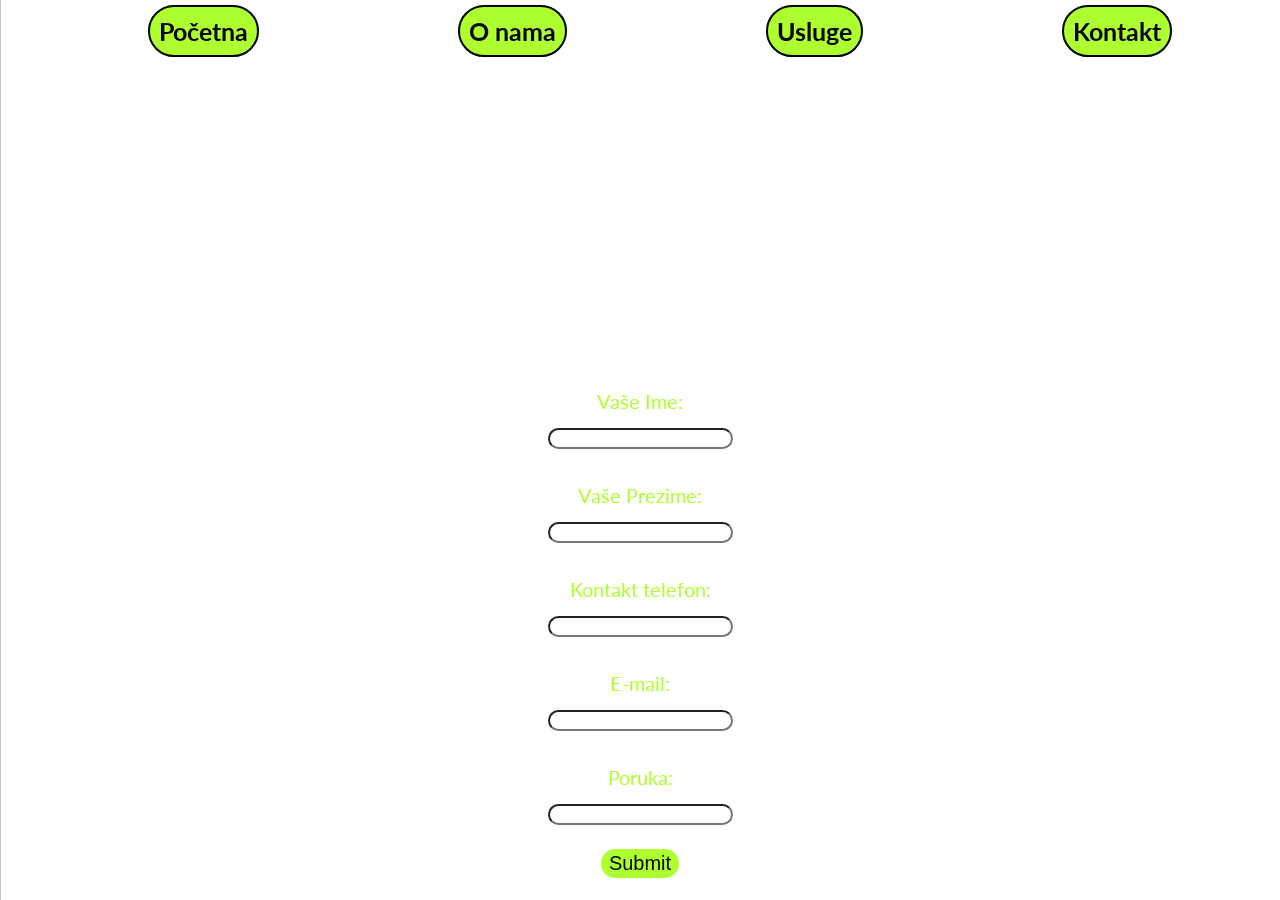
==== kontakt.html @ 2c5a7a57 "first commit" ====
<!DOCTYPE html>
<html>

<head>


	<meta charset="utf-8">
	<title>Kontakt</title>
		<link rel="stylesheet" type="text/css" href="style.css">
		<link href='https://fonts.googleapis.com/css?family=Lato' rel='stylesheet'>


</head>
	<body>

		<img class="onamapozadina" src="slike/crni.png">


<ul style="text-align: center; list-style: none;">
	<li> <a href="index.html">Početna</a></li>
	<li> <a href="onama.html">O nama</a> </li>
	<li> <a href="usluge.html">Usluge</a> </li>
	<li> <a href="kontakt.html">Kontakt</a> </li>
</ul>

<h1 class="kon1" align="center">Kontaktirajte nas</h1>
<form class="forma1" style="text-align: center;">
<p class="atribut">Vaše Ime:</p><input class="input1" type="text" name="Ime" ></br></br>
<p class="atribut">Vaše Prezime:</p><input class="input1"  type="text" name="Prezime" ></br></br>
<p class="atribut">Kontakt telefon:</p> <input class="input1" type="number" ></br></br>
<p class="atribut">E-mail:</p><input class="input1" type="text" ></br></br>
<p class="atribut">Poruka:</p><input class="input1" type="text" > <br><br>	
<input class="dugme" type="submit" name="Posalji">
</form>
</body>
</html>
---- style.css ----
h1 {
	font-size: 130px;
	color: white;
	font-family: lato;
	font-weight: 800;
	text-decoration: underline;
	margin-bottom: -30px;
	animation: slide;
	animation-duration:1s;

}

@keyframes slide {
	from { margin-top:100% }
	to { margin-left:0% }

}

h2	{
	font-size: 50px;
   	
	color: white;
	font-family: lato;
	font-weight: 700;

}

ul	{
	display: flex;

}

ul li {
	margin-top: 50px;
	padding: 0px;
	text-align: center;
	margin: auto;

}

ul li a{
	font-family: lato;
	font-size: 25px;
	border: 2px solid black;
	border-radius: 35px;
	text-decoration: none;
	padding: 9px;
	color: black;
	background-color: greenyellow;
	font-weight: bold;
}

.bmw {
	background-image: url("crni.png");
	background-repeat: repeat;
	position: fixed;
	z-index: -3;
	height: 1080px;
	width: 1920px;
	background-size: cover	;
	background-position: center ;
	background-attachment: fixed;
		 overflow-x: hidden;

	height: 1080px;
	overflow-x: hidden;
	max-width: 100%;
	 overflow-x: hidden;
	 margin-top: -50px;
}

ul li a:hover {
	background-color: white;
	transition: 0.3s;
	

}

.ha2 {
	width: 700px;
	border-left: 50px;
}

.navmeni2 a{
	list-style-type: none;

}


.onamapozadina {
 
	background-image: url("crni.png");
	background-repeat: repeat;
	position: fixed;
	z-index: -3;
	height: 1080px;
	width: 1920px;
	background-size: cover	;
	background-position: center ;
	background-attachment: fixed;
		 overflow-x: hidden;

	height: 1080px;
	overflow-x: hidden;
	max-width: 100%;
	 overflow-x: hidden;
	 margin-top: -50px;
	 margin-left: -8px;
}


.h3mali {
	margin-top: 100px;
	font-family: lato;
	font-size: 40px;
	color: white;

}

.paragraf1 {
	width: 600px;
	text-align: center;
	margin: auto;
	border: 2px solid whitesmoke;
	border-radius: 50px;
	padding: 15px;
	background-color: white;
	font-family: lato;
}

.h3malidrugi {
	margin-top: 100px;
	font-family: lato;
	font-size: 40px;
	color: white;

}

.lista li{
	color: black;
	background-color: white;
	font-family: lato;

}

.navmeni3 {
	list-style-type: none;
}

.h3usluge {
	margin-top: 100px;
	font-family: lato;
	font-size: 40px;
	color: white;
}

.tabela1 {	
	background-color: greenyellow;
	font-family: lato;
	font-weight: bold;
}

.kon1 {
	font-family: lato;
	color: white;
	margin-bottom: 100px;

}

.forma1 {
	font-family: lato;
	color: greenyellow;
	display: block;
	font-size: 20px;

}

.input1 {
	margin-right: 0px;

	border-radius: 20px;
}

.dugme {
	font-size: 20px;
	border: 2px solid greenyellow;
	border-radius: 20px;
	background-color: greenyellow;
}

.dugme:hover {
	color: white;
}

.atribut {
	font-size: 20px;
	margin: 10px;
}

.atribut:hover {
	color: white;
	

}

.dugme:active {
	background-color: purple;
}

tr:nth-child(odd) {
	background-color: skyblue;
}

tr:nth-child(even) {
	background-color: greenyellow;
}

.td2 {
	text-align: center;
}

.bmw {
	 margin-left: -8px;
}
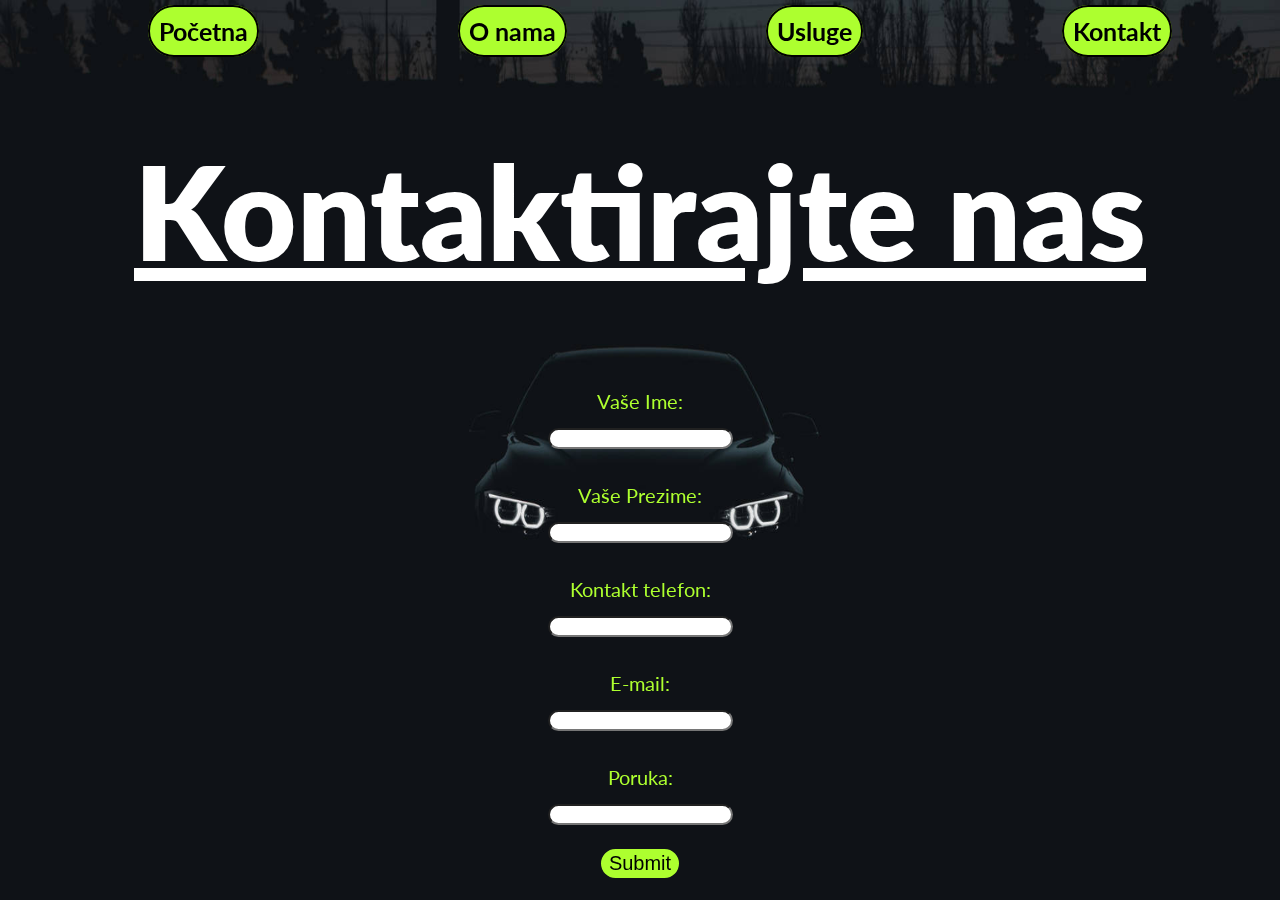
==== commit ca18a953: "Add files via upload" ====
--- a/kontakt.html
+++ b/kontakt.html
@@ -13,7 +13,7 @@
 </head>
 	<body>
 
-		<img class="onamapozadina" src="slike/crni.png">
+		<img class="onamapozadina" src="./slike/crni.png">
 
 
 <ul style="text-align: center; list-style: none;">
--- a/style.css
+++ b/style.css
@@ -90,7 +90,7 @@
 
 .onamapozadina {
  
-	background-image: url("crni.png");
+	background-image: url("./slike/crni.png");
 	background-repeat: repeat;
 	position: fixed;
 	z-index: -3;
